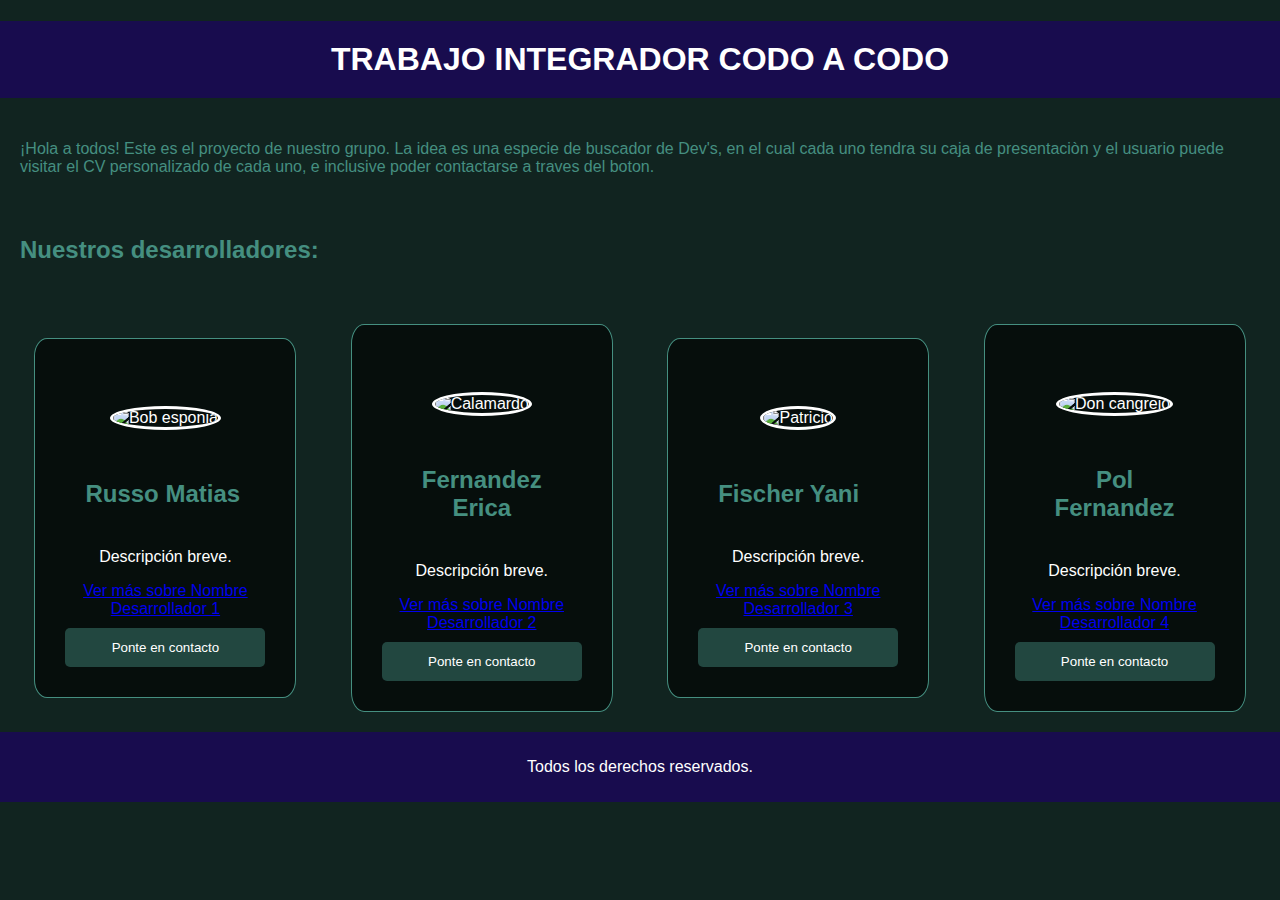
==== index.html @ 833e434d "Add files via upload" ====
<!DOCTYPE html>
<html lang="es">
  <head>
    <meta charset="UTF-8" />
    <meta name="viewport" content="width=device-width, initial-scale=1.0" />
    <title>Desarrolladores Disponibles</title>
    <link rel="shortcut icon" href="imagenes/ico.png" type="image/x-icon" />
    <link rel="stylesheet" href="styles.css" />
  </head>
  <body>
    <h1>TRABAJO INTEGRADOR CODO A CODO</h1>

    <p class="bajada">
      ¡Hola a todos! Este es el proyecto de nuestro grupo. La idea es una
      especie de buscador de Dev's, en el cual cada uno tendra su caja de
      presentaciòn y el usuario puede visitar el CV personalizado de cada uno, e
      inclusive poder contactarse a traves del boton.
    </p>

    <h2 class="intro">Nuestros desarrolladores:</h2>

    <div class="container">
      <div class="developer">
        <img src="imagenes/bobtoronja.jpg" alt="Bob esponja" />
        <h2>Russo Matias</h2>
        <p>Descripción breve.</p>
        <a href="individuales/cv.html" target="_blank"
          >Ver más sobre Nombre Desarrollador 1</a
        >
        <button class="contacto-boton" onclick="openForm()">
          Ponte en contacto
        </button>
      </div>

      <div class="developer">
        <img src="imagenes/calamardo.jpg" alt="Calamardo" />
        <h2>Fernandez Erica</h2>
        <p>Descripción breve.</p>
        <a href="individuales/erica.html">Ver más sobre Nombre Desarrollador 2</a>
        <button class="contacto-boton" onclick="openForm()">
          Ponte en contacto
        </button>
      </div>

      <div class="developer">
        <img src="imagenes/patricio.jpg" alt="Patricio" />
        <h2>Fischer Yani</h2>
        <p>Descripción breve.</p>
        <a href="individuales/yani.html">Ver más sobre Nombre Desarrollador 3</a>
        <button class="contacto-boton" onclick="openForm()">
          Ponte en contacto
        </button>
      </div>

      <div class="developer">
        <img src="imagenes/Don_Cangrejo.jpg" alt="Don cangrejo" />
        <h2>Pol Fernandez</h2>
        <p>Descripción breve.</p>
        <a href="desarrollador4.html">Ver más sobre Nombre Desarrollador 4</a>
        <button class="contacto-boton" onclick="openForm()">
          Ponte en contacto
        </button>
      </div>
    </div>
    <!-------------------------Separa del Formulario------------------------->
    <div id="contactForm" class="formulario">
      <form action="/submit_contact_form" class="form-container">
        <h2>Contactar Desarrollador</h2>

        <label for="name"><b>Nombre</b></label>
        <input
          type="text"
          placeholder="Ingrese su nombre"
          name="name"
          required
        />

        <label for="email"><b>Correo</b></label>
        <input
          type="email"
          placeholder="Ingrese su correo"
          name="email"
          required
        />
        
        <label>Celular</label>
        <input type="number" placeholder="Celular" required>
        <br>
        
       
        <h4>Horario disponible</h4>
        <select name="lista" >
          <option value="a">Mañana</option>
          <option value="b">Tarde</option>
          <option value="c">Noche</option>
        </select>


        <button type="submit" class="btn">Enviar</button>
        <button type="button" class="btn cancel">Cerrar</button>
      </form>
    </div>

    <script src="script.js"></script>
    <footer>
      <p>Todos los derechos reservados.</p>
    </footer>
  </body>
</html>
---- styles.css ----
/* Estilos generales */
body {
  font-family: Arial, sans-serif;
  margin: 0;
  padding: 0;
  background-color: #112420; /* Cambiamos el color de fondo */
  color: #ffffff; /* Cambiamos el color de texto principal */
}

h1 {
  display: flex;
  justify-content: center;
  color: #ffffff;
  background-color: #180c4e;
  flex-wrap: wrap;
  padding: 20px;
}

.bajada,
.intro,
h2 {
  display: flex;
  justify-content: center;
  color: #458f80; /* Cambiamos el color principal */
  flex-wrap: wrap;
  padding: 20px;
}

.intro,
h2 {
  justify-content: left; /* Ajustamos la justificación para los encabezados */
}

.container {
  display: flex;
  flex-wrap: wrap;
  justify-content: space-evenly; /* Distribución más equitativa */
  align-items: center;
}

/* Estilos para las imágenes de los desarrolladores */
.developer img {
  width: 100px;
  height: 100px;
  border-radius: 50%;
  position: relative;
  margin: -50px auto 10px;
  z-index: 1;
  border: 3px solid #fff;
}

/* Estilos para la caja que contiene la imagen */
.developer {
  width: 200px;
  margin: 20px;
  padding: 70px 30px 30px;
  border: 1px solid #458f80;
  border-radius: 5%; /* Cambiamos el color de borde */
  text-align: center;
  position: relative;
  background-color: #060e0c; /* Cambiamos el color de fondo */
}

/* Estilos para el botón de contacto */
.contacto-boton {
  position: relative;
  z-index: 2;
  margin-top: 10px;
  background-color: #224740; /* Cambiamos el color de fondo */
  color: white;
  padding: 12px 20px;
  border: none;
  border-radius: 5%;
  cursor: pointer;
  width: 100%;
  border-radius: 5px;
}

.contacto-boton:hover {
  background-color: #112420; /* Cambiamos el color de fondo al pasar el cursor */
}

/* Estilos para el footer */
footer {
  position: relative;
  left: 0;
  bottom: 0;
  width: 100%;
  background-color: #180c4e; /* Cambiamos el color de fondo */
  color: white;
  text-align: center;
  padding: 10px 0;
}

/* Estilos para el formulario */
.formulario {
  display: none;
  position: fixed;
  top: 50%;
  left: 50%;
  transform: translate(-50%, -50%);
  background-color: #458f80; /* Cambiamos el color de fondo */
  padding: 20px;
  border: 1px solid, black;
  border-radius: 10px;
  box-shadow: 0 0 10px rgba(0, 0, 0, 0.1);
  z-index: 999;
}

.form-container {
  max-width: 300px;
  margin: 0 auto;
}

.form-container h2 {
  color: #000000; /* Cambiamos el color de texto secundario */
  margin-bottom: 20px;
}

.form-container label {
  color: #458f80;
}

.form-container input[type="text"],
.form-container input[type="email"],
.form-container input[type="number"] {
  width: 90%;
  padding: 10px;
  margin: 5px 0 20px 0;
  border: solid, black;
  background: #336b60; /* Cambiamos el color de fondo */
  border-radius: 5px;
}

select{
  width: 90%;
  padding: 10px;
  margin: 5px 0 20px 0;
  border: solid, black;
  background: #336b60; /* Cambiamos el color de fondo */
  border-radius: 5px;
}

.form-container input[type="text"]:focus,
.form-container input[type="email"]:focus,
.form-container input[type="number"]:focus  {
  background-color: #224740; /* Cambiamos el color de fondo al enfocar */
  outline: none;
}

.form-container .btn {
  background-color: #224740; /* Cambiamos el color de fondo */
  color: white;
  padding: 12px 20px;
  border: none;
  cursor: pointer;
  width: 100%;
  margin-bottom: 10px;
  border-radius: 5px;
}

.form-container .btn:hover {
  background-color: #112420; /* Cambiamos el color de fondo al pasar el cursor */
}

.form-container .cancel {
  background-color: #000000; /* Cambiamos el color de fondo */
}

.form-container .cancel:hover {
  background-color: #000000; /* Cambiamos el color de fondo al pasar el cursor */
}
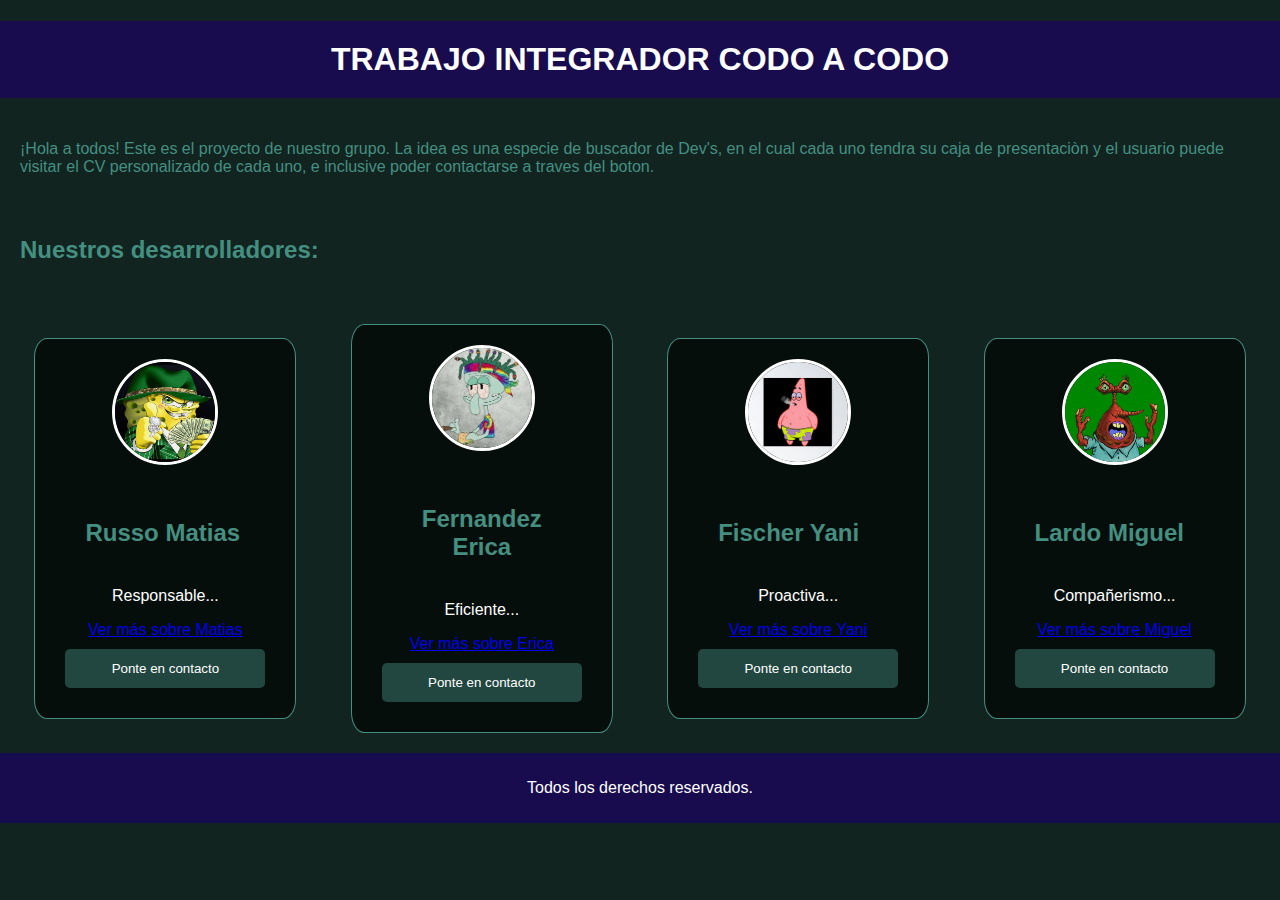
==== commit b1112532: "Add files via upload" ====
--- a/index.html
+++ b/index.html
@@ -23,9 +23,9 @@
       <div class="developer">
         <img src="imagenes/bobtoronja.jpg" alt="Bob esponja" />
         <h2>Russo Matias</h2>
-        <p>Descripción breve.</p>
+        <p>Responsable...</p>
         <a href="individuales/cv.html" target="_blank"
-          >Ver más sobre Nombre Desarrollador 1</a
+          >Ver más sobre Matias</a
         >
         <button class="contacto-boton" onclick="openForm()">
           Ponte en contacto
@@ -35,8 +35,8 @@
       <div class="developer">
         <img src="imagenes/calamardo.jpg" alt="Calamardo" />
         <h2>Fernandez Erica</h2>
-        <p>Descripción breve.</p>
-        <a href="individuales/erica.html">Ver más sobre Nombre Desarrollador 2</a>
+        <p>Eficiente...</p>
+        <a href="individuales/erica.html">Ver más sobre Erica</a>
         <button class="contacto-boton" onclick="openForm()">
           Ponte en contacto
         </button>
@@ -45,8 +45,8 @@
       <div class="developer">
         <img src="imagenes/patricio.jpg" alt="Patricio" />
         <h2>Fischer Yani</h2>
-        <p>Descripción breve.</p>
-        <a href="individuales/yani.html">Ver más sobre Nombre Desarrollador 3</a>
+        <p>Proactiva...</p>
+        <a href="individuales/yani.html">Ver más sobre Yani</a>
         <button class="contacto-boton" onclick="openForm()">
           Ponte en contacto
         </button>
@@ -54,9 +54,9 @@
 
       <div class="developer">
         <img src="imagenes/Don_Cangrejo.jpg" alt="Don cangrejo" />
-        <h2>Pol Fernandez</h2>
-        <p>Descripción breve.</p>
-        <a href="desarrollador4.html">Ver más sobre Nombre Desarrollador 4</a>
+        <h2>Lardo Miguel</h2>
+        <p>Compañerismo...</p>
+        <a href="individuales/miguel/index.html">Ver más sobre Miguel</a>
         <button class="contacto-boton" onclick="openForm()">
           Ponte en contacto
         </button>
